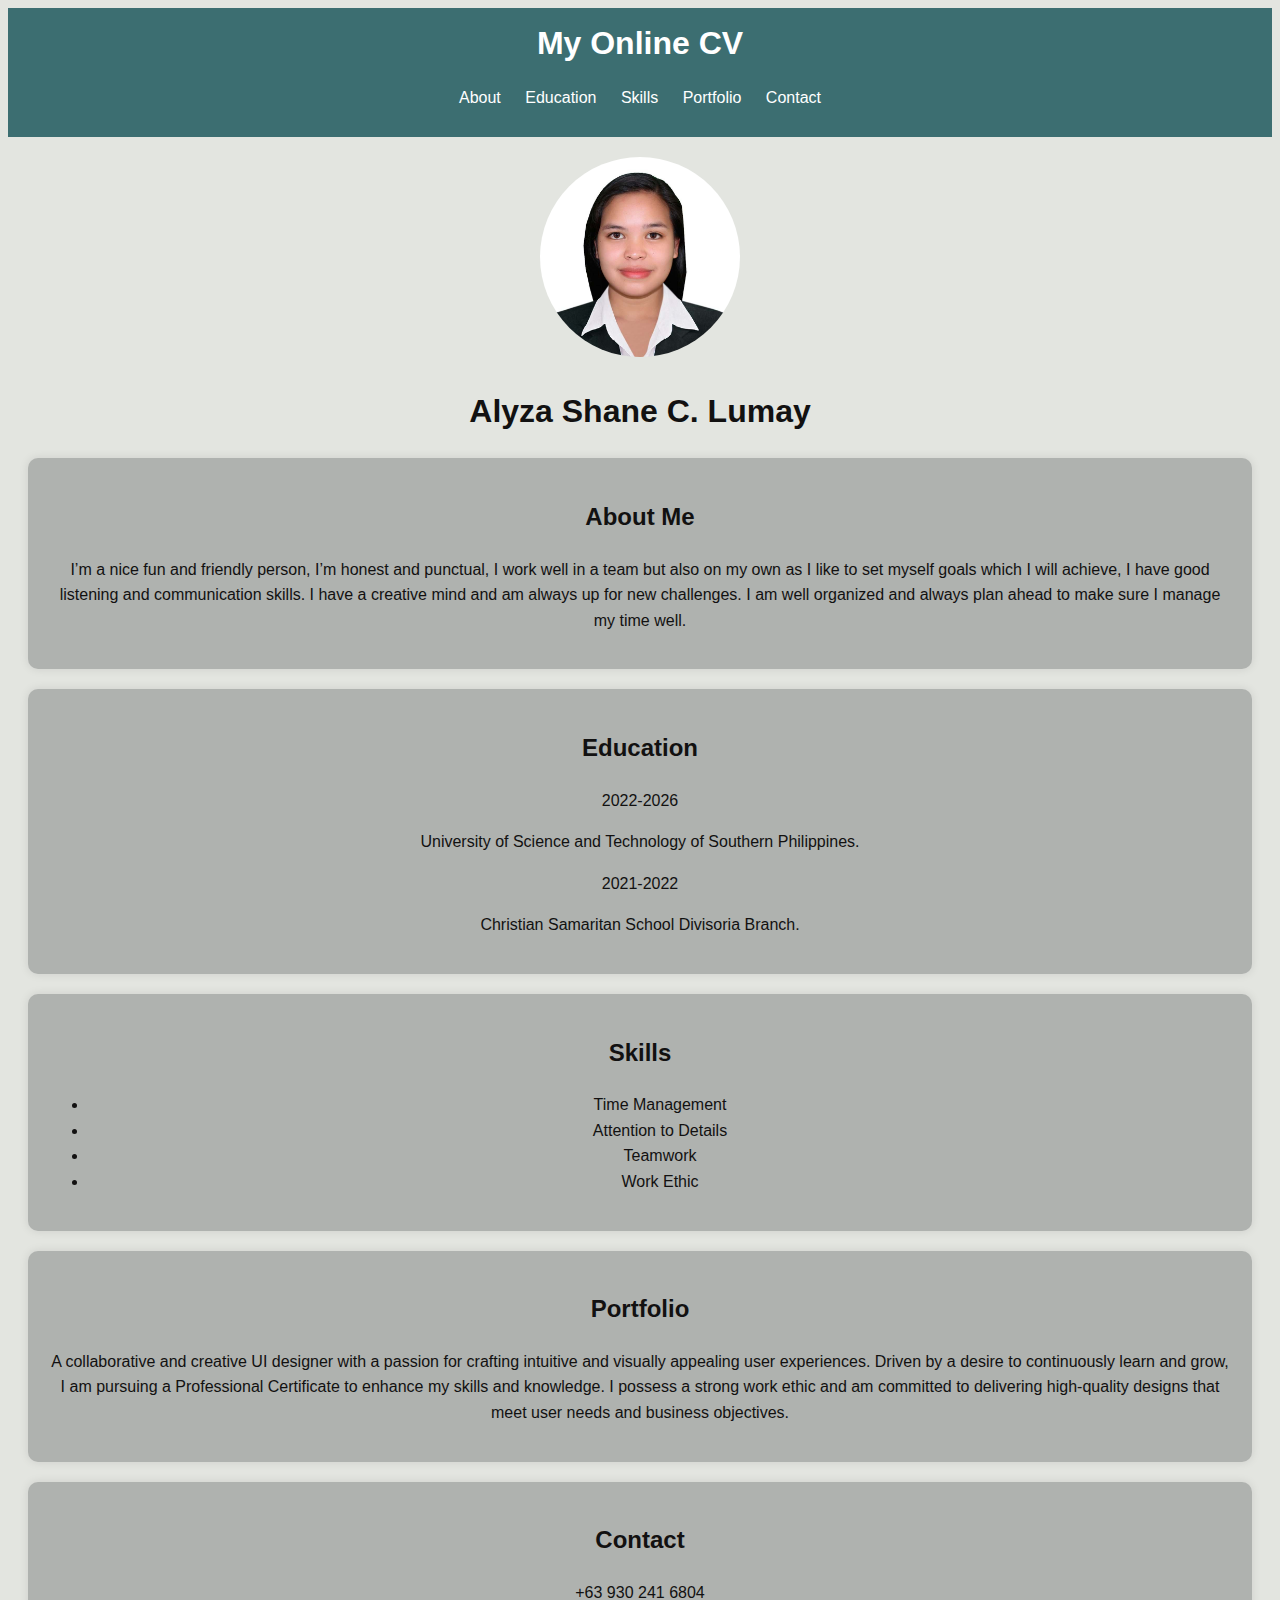
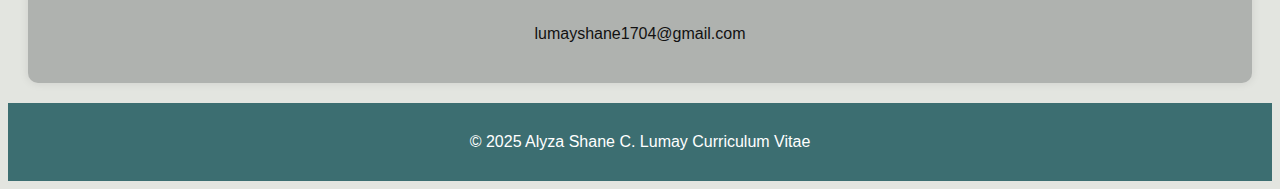
==== CSS/index.html @ a6cd063e "First Commit" ====
<!DOCTYPE html>
<html>
<head>
  <title>My Online CV</title>

  <link rel="stylesheet" type="text/css" href="style.css">
</head>
<body>
  <header>
    <h1>My Online CV</h1>
    <ul>
      <li><a href="#about">About</a></li>
      <li><a href="#education">Education</a></li>
      <li><a href="#skills">Skills</a></li>
      <li><a href="#portfolio">Portfolio</a></li>
      <li><a href="#contact">Contact</a></li>
    </ul>
  </header>

  <div class="image">
    <img src="src/myself.jpg" width="200" height="200"/>

    <h1 id="main-heading">Alyza Shane C. Lumay</h1>

    <section id="about">
      <h2>About Me</h2>
      <p>I’m a nice fun and friendly person, I’m honest and punctual, I work well in a team but also on my own as I like to set myself goals which I will achieve, I have good listening and communication skills. I have a creative mind and am always up for new challenges. I am well organized and always plan ahead to make sure I manage my time well.</p>
    </section>

    <section id="education">
      <h2>Education</h2>
      <p>2022-2026</p>
      <p>University of Science and Technology of Southern Philippines.</p>
      <p>2021-2022</p>
      <p>Christian Samaritan School Divisoria Branch.</p>
    </section>

    <section id="skills">
      <h2>Skills</h2>
       <ul>
      <li>Time Management</li>
      <li>Attention to Details</li>
      <li>Teamwork</li>
      <li>Work Ethic</li>
      </ul>

    </section>

    <section id="portfolio">
      <h2>Portfolio</h2>
      <p> A collaborative and creative UI designer with a passion for crafting intuitive and visually appealing user experiences. Driven by a desire to continuously learn and grow, I am pursuing a Professional Certificate to enhance my skills and knowledge. I possess a strong work ethic and am committed to delivering high-quality designs that meet user needs and business objectives.</p>
    </section>

    <section id="contact">
      <h2>Contact</h2>
      <p>+63 930 241 6804</p>
      <p>lumayshane1704@gmail.com</p>
    </section>
  </div>

  <footer>
    <p>&copy; 2025 Alyza Shane C. Lumay Curriculum Vitae</p>
  </footer>
</body>
</html>
---- CSS/style.css ----
body {
    font-family: Arial, sans-serif;
    line-height: 1.6;
    background-color:#e3e5e0;
    color: #121111;
  }
  
  header {
    background: #3C6E71;
    padding: 10px 0;
    text-align: center;
  }
  
  header h1 {
    margin: 0;
    color: #fff;
  }
  
  header ul {
    list-style: none;
    padding: 0;
    
  }
  
  header ul li {
    display: inline;
    margin: 0 10px;
     
  }
  
  header ul li a {
    color: #fff;
    text-decoration: none;
  }
  
  
  .image {
    text-align: center;
    margin: 20px 0;
  }
  
  .image img {
    border-radius: 50%;
  }
  
  section {
    background: #afb2af;
    margin: 20px;
    padding: 20px;
    border-radius: 10px;
    box-shadow: 0 0 10px rgba(0, 0, 0, 0.1);
  }
  
  footer {
    text-align: center;
    padding: 10px 0;
    background: #3C6E71;
    color: #fff;
    margin-top: 20px;
  }
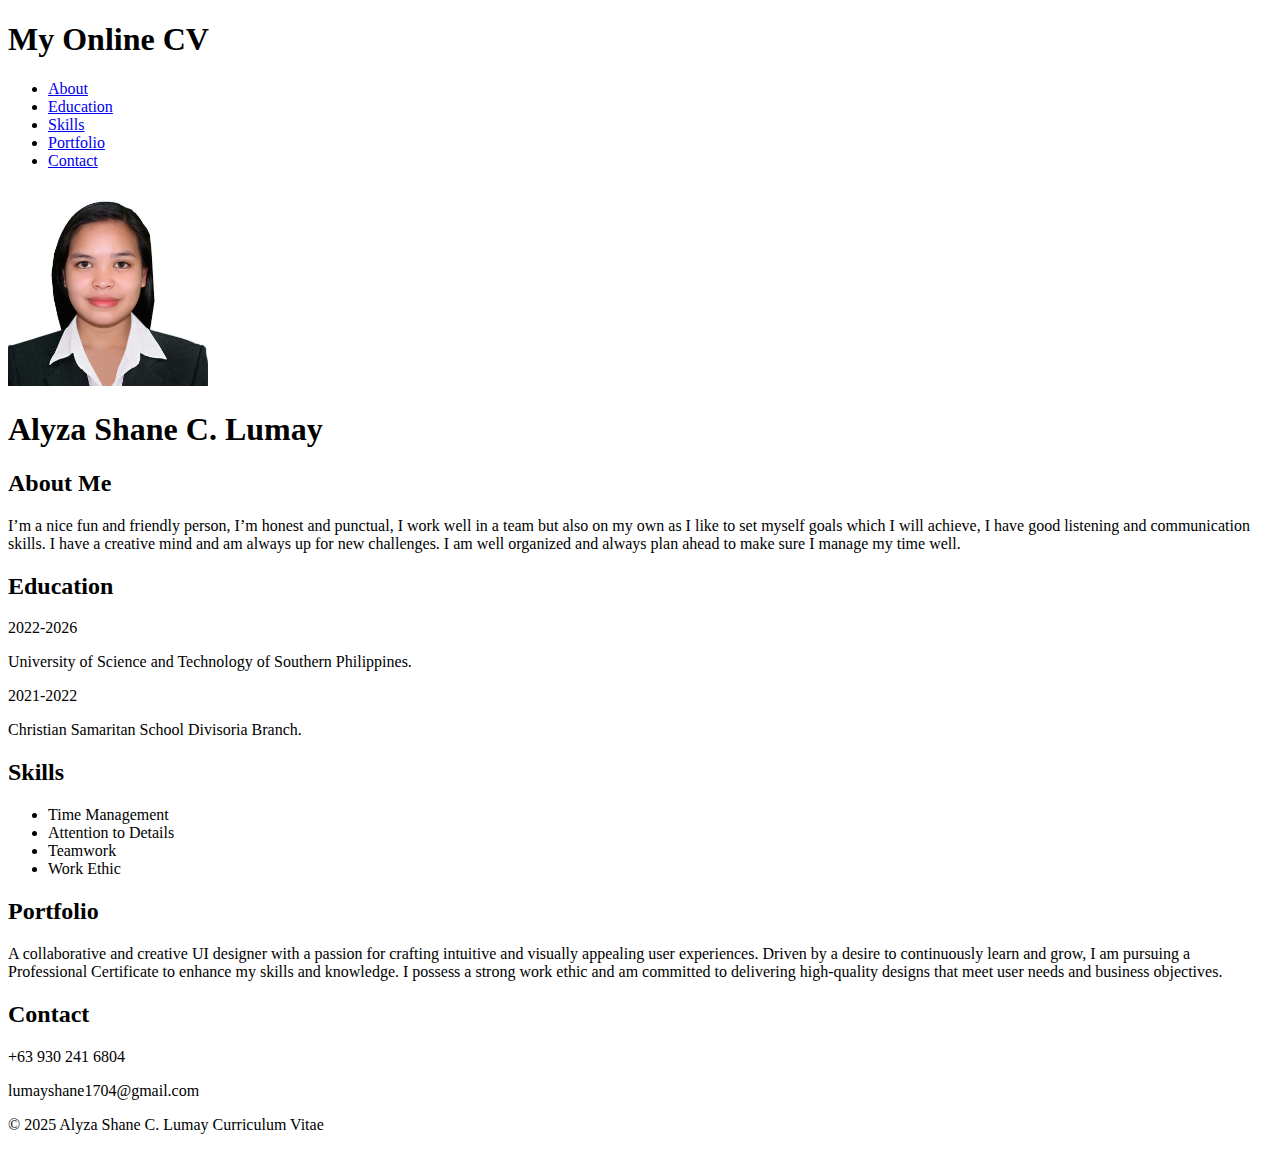
==== commit 97959cb5: "First Commit" ====
--- a/CSS/index.html
+++ b/CSS/index.html
@@ -3,7 +3,7 @@
 <head>
   <title>My Online CV</title>
 
-  <link rel="stylesheet" type="text/css" href="style.css">
+  <link rel="stylesheet" type="text/css" href="CCS/style.css">
 </head>
 <body>
   <header>
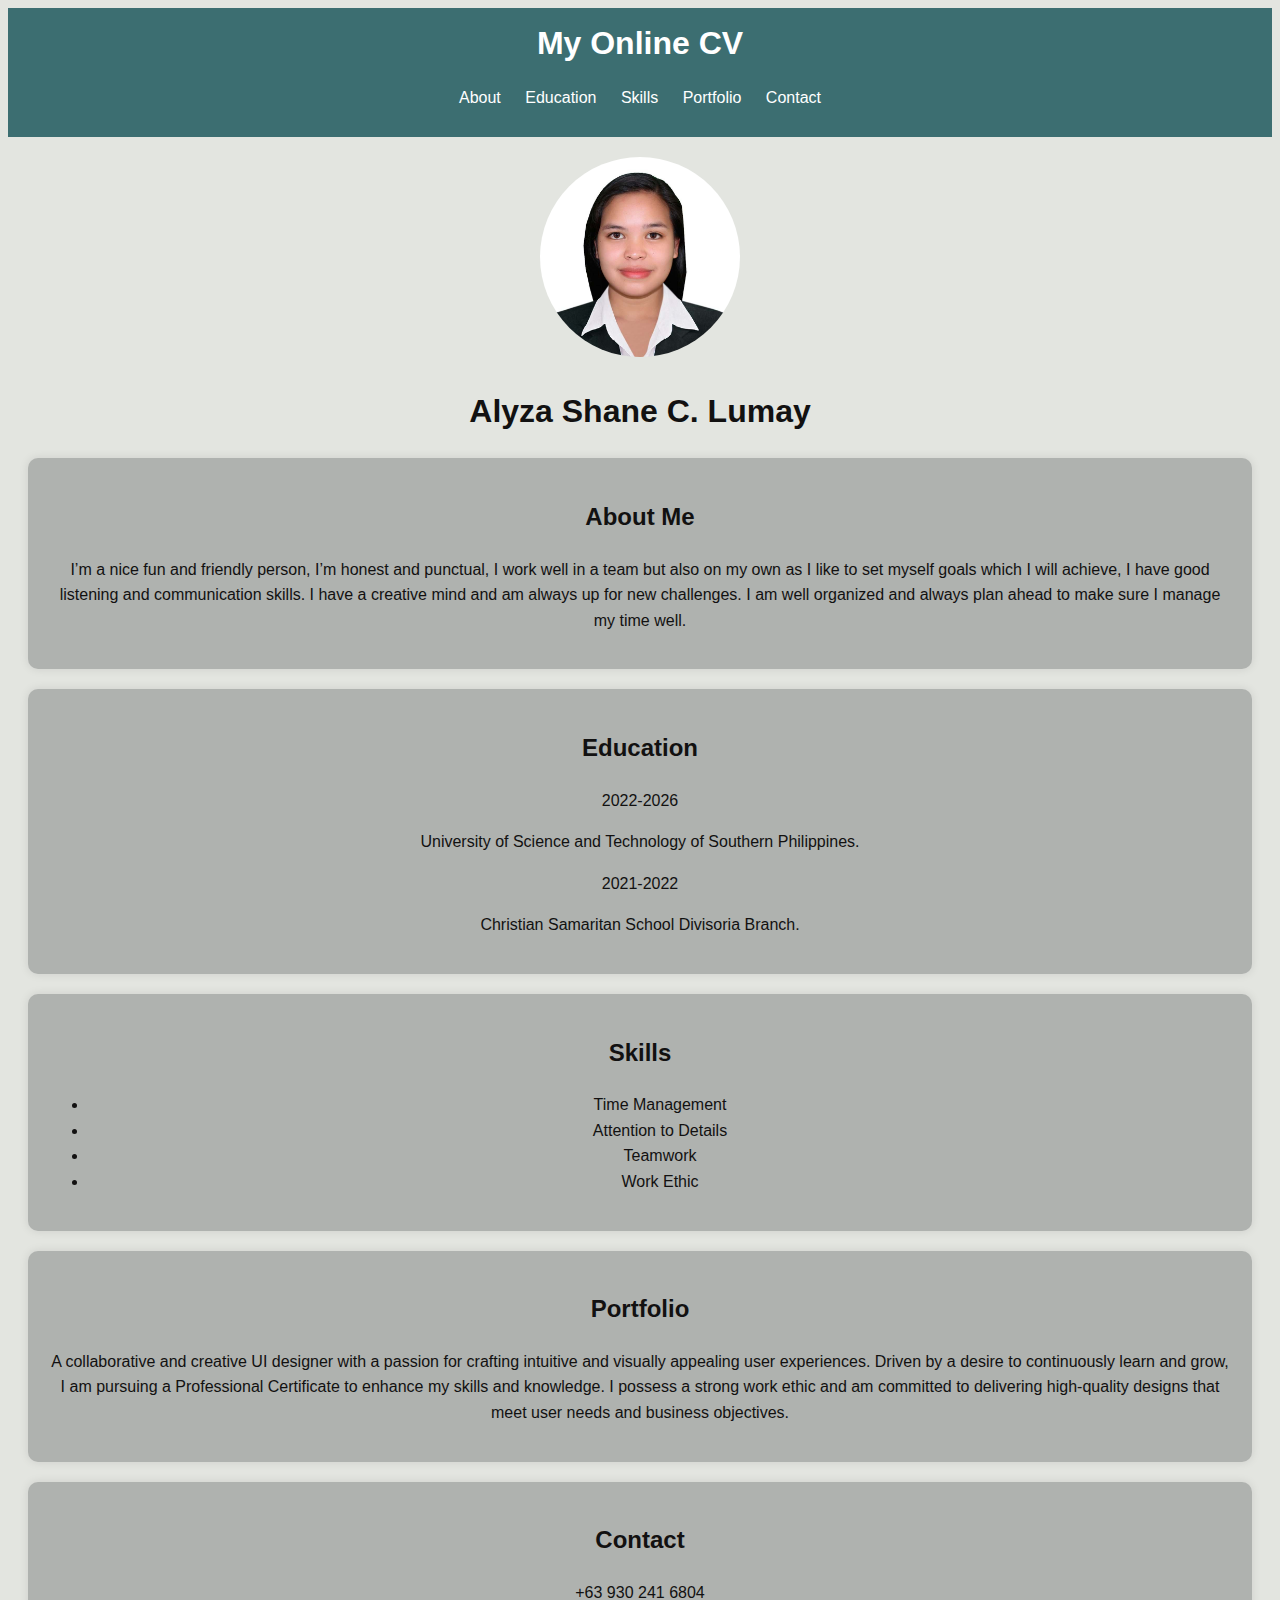
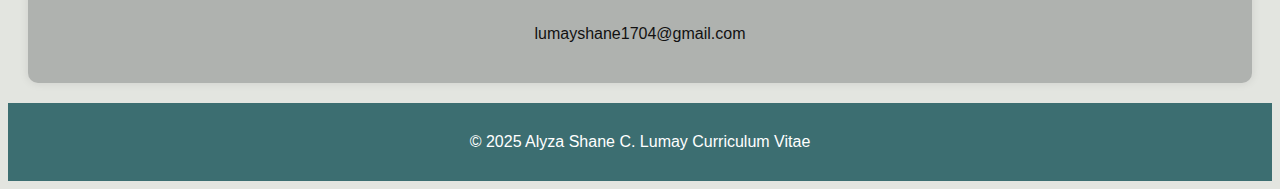
==== commit e295924d: "First Commit" ====
--- a/CSS/index.html
+++ b/CSS/index.html
@@ -3,7 +3,7 @@
 <head>
   <title>My Online CV</title>
 
-  <link rel="stylesheet" type="text/css" href="CCS/style.css">
+  <link rel="stylesheet" type="text/css" href="style.css">
 </head>
 <body>
   <header>
--- a/CSS/style.css
+++ b/CSS/style.css
@@ -0,0 +1,61 @@
+body {
+    font-family: Arial, sans-serif;
+    line-height: 1.6;
+    background-color:#e3e5e0;
+    color: #121111;
+  }
+  
+  header {
+    background: #3C6E71;
+    padding: 10px 0;
+    text-align: center;
+  }
+  
+  header h1 {
+    margin: 0;
+    color: #fff;
+  }
+  
+  header ul {
+    list-style: none;
+    padding: 0;
+    
+  }
+  
+  header ul li {
+    display: inline;
+    margin: 0 10px;
+     
+  }
+  
+  header ul li a {
+    color: #fff;
+    text-decoration: none;
+  }
+  
+  
+  .image {
+    text-align: center;
+    margin: 20px 0;
+  }
+  
+  .image img {
+    border-radius: 50%;
+  }
+  
+  section {
+    background: #afb2af;
+    margin: 20px;
+    padding: 20px;
+    border-radius: 10px;
+    box-shadow: 0 0 10px rgba(0, 0, 0, 0.1);
+  }
+  
+  footer {
+    text-align: center;
+    padding: 10px 0;
+    background: #3C6E71;
+    color: #fff;
+    margin-top: 20px;
+  }
+  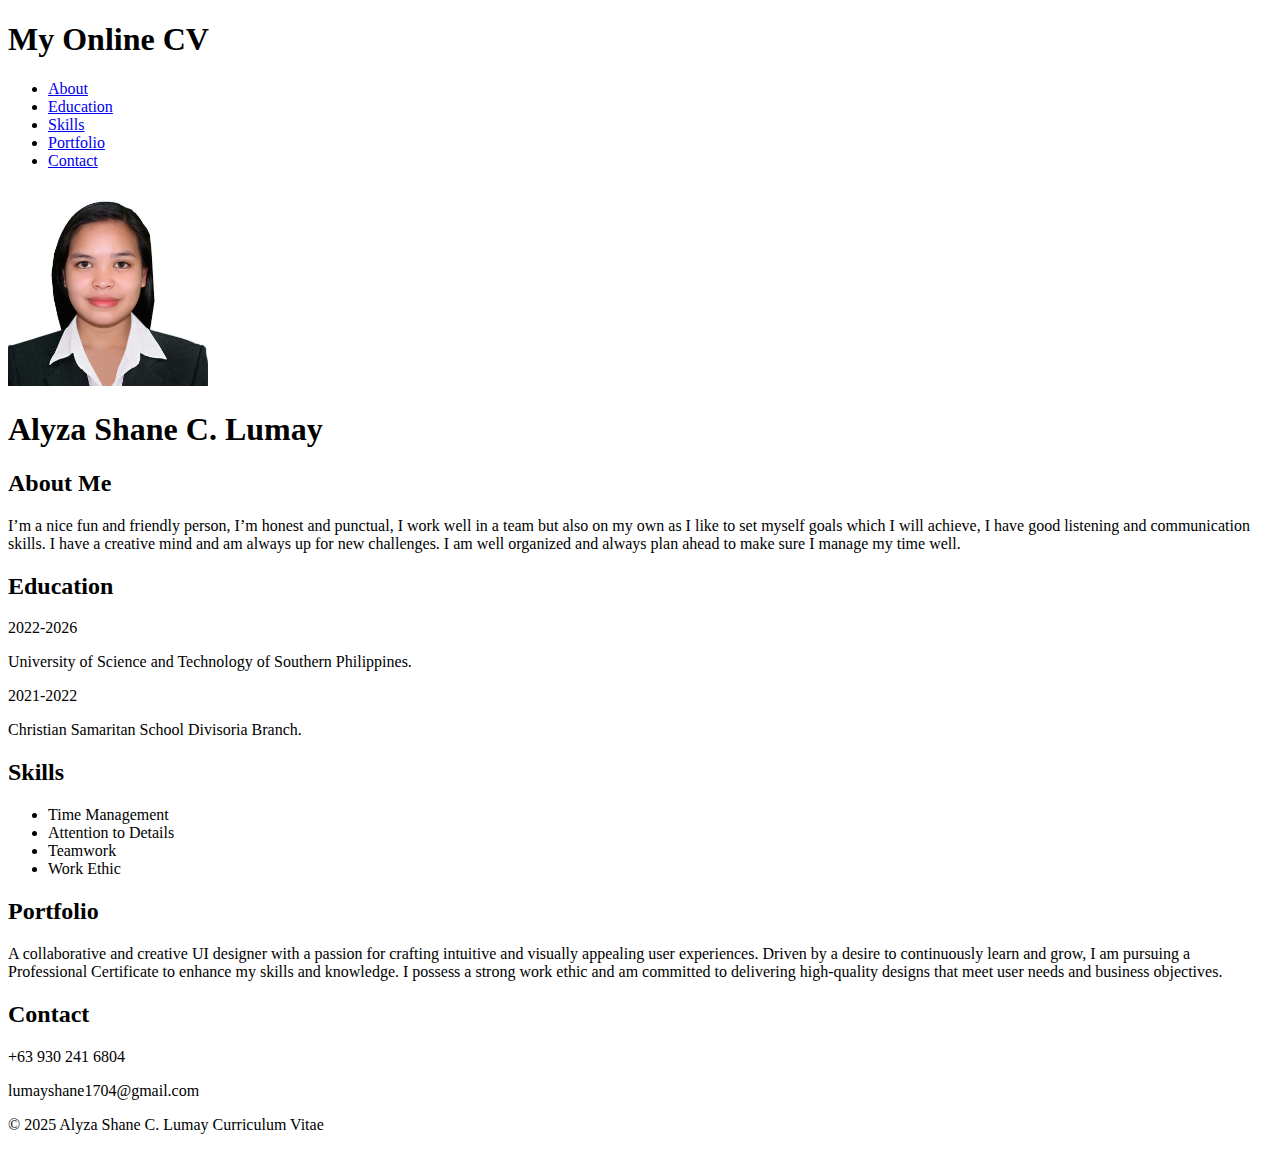
==== commit bc083b37: "First Commit" ====
--- a/CSS/index.html
+++ b/CSS/index.html
@@ -3,7 +3,8 @@
 <head>
   <title>My Online CV</title>
 
-  <link rel="stylesheet" type="text/css" href="style.css">
+  <link rel="stylesheet" href="CSS/style.css">
+
 </head>
 <body>
   <header>
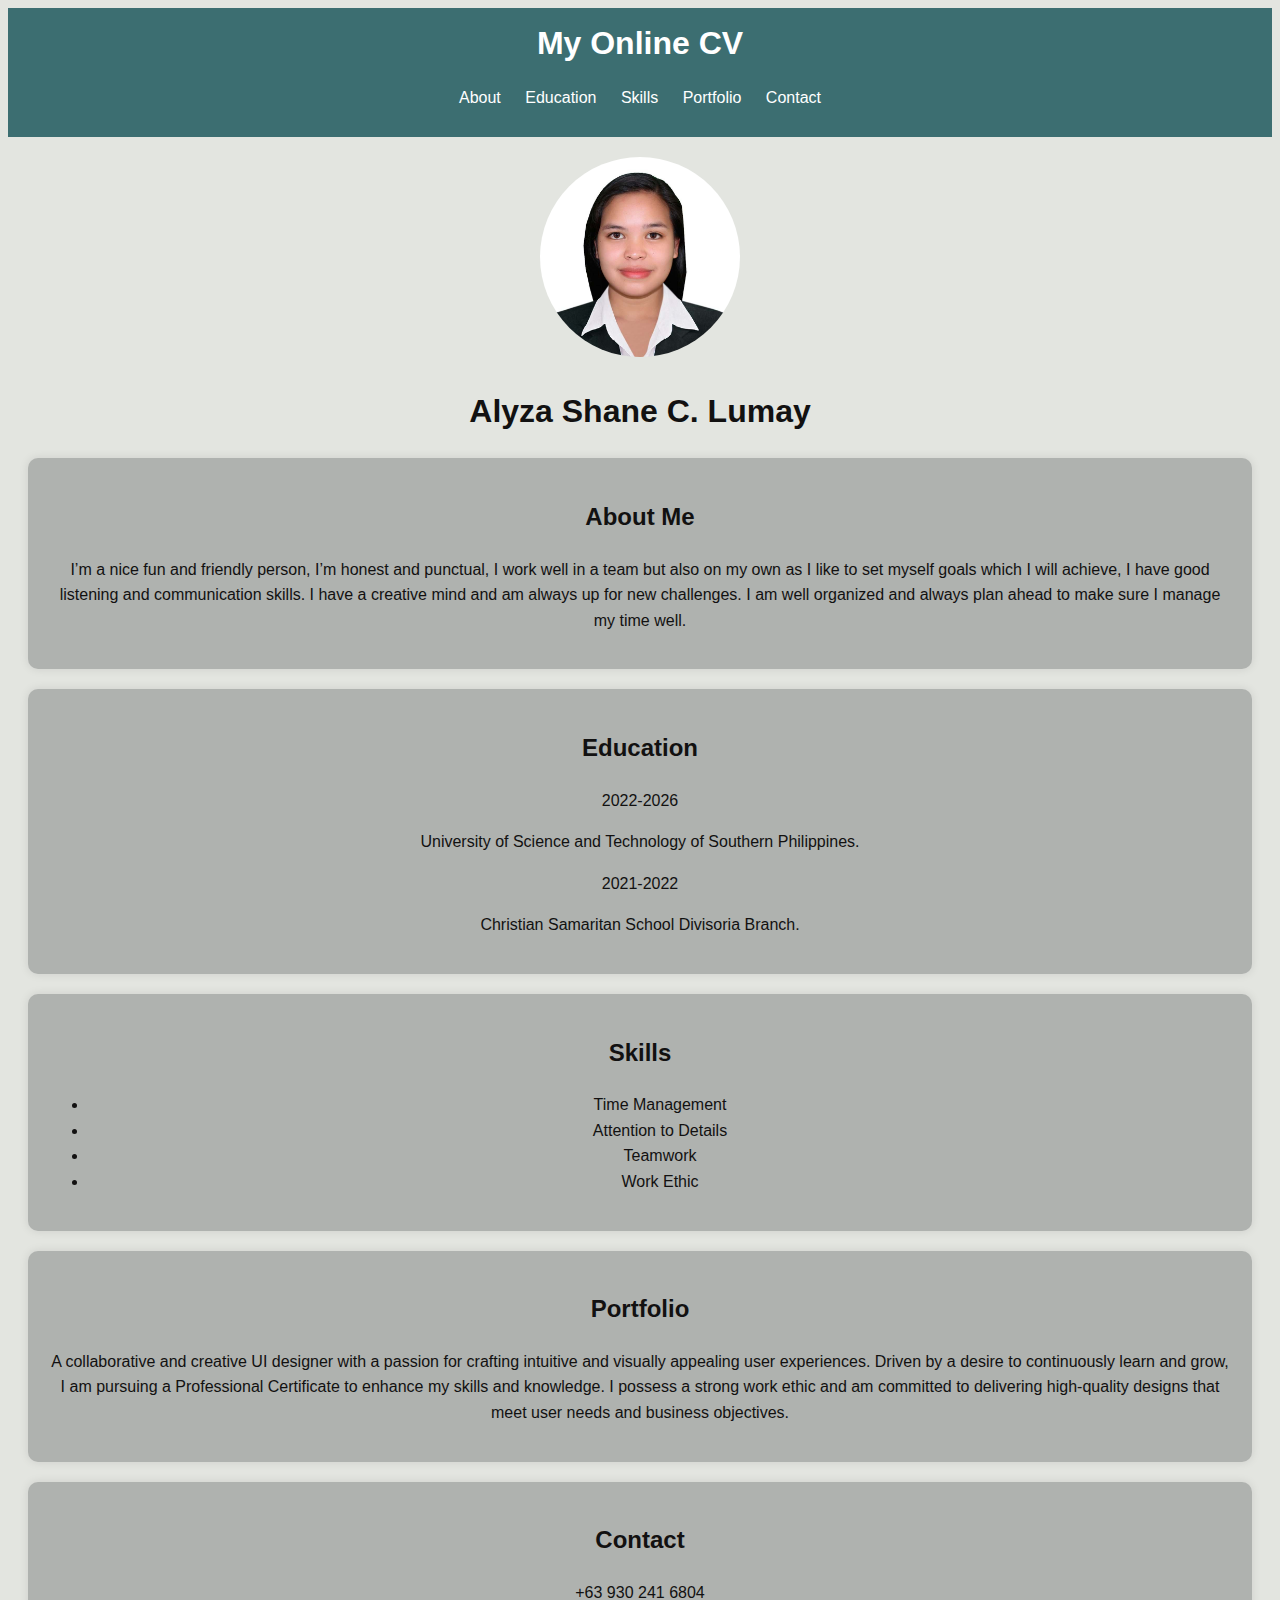
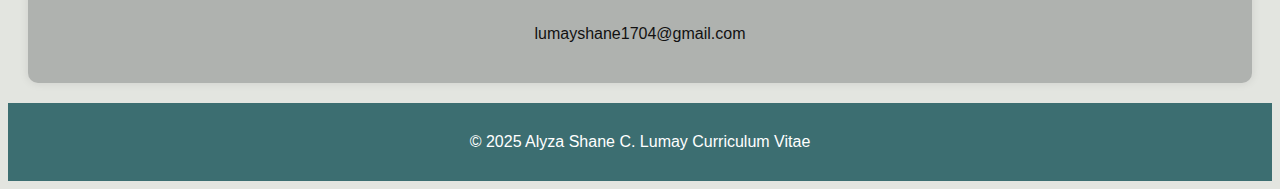
==== commit bbf3ec47: "Fixed JSON loading" ====
--- a/CSS/index.html
+++ b/CSS/index.html
@@ -3,7 +3,7 @@
 <head>
   <title>My Online CV</title>
 
-  <link rel="stylesheet" href="CSS/style.css">
+  <link rel="stylesheet" href="style.css">
 
 </head>
 <body>
--- a/CSS/style.css
+++ b/CSS/style.css
@@ -0,0 +1,61 @@
+body {
+    font-family: Arial, sans-serif;
+    line-height: 1.6;
+    background-color:#e3e5e0;
+    color: #121111;
+  }
+  
+  header {
+    background: #3C6E71;
+    padding: 10px 0;
+    text-align: center;
+  }
+  
+  header h1 {
+    margin: 0;
+    color: #fff;
+  }
+  
+  header ul {
+    list-style: none;
+    padding: 0;
+    
+  }
+  
+  header ul li {
+    display: inline;
+    margin: 0 10px;
+     
+  }
+  
+  header ul li a {
+    color: #fff;
+    text-decoration: none;
+  }
+  
+  
+  .image {
+    text-align: center;
+    margin: 20px 0;
+  }
+  
+  .image img {
+    border-radius: 50%;
+  }
+  
+  section {
+    background: #afb2af;
+    margin: 20px;
+    padding: 20px;
+    border-radius: 10px;
+    box-shadow: 0 0 10px rgba(0, 0, 0, 0.1);
+  }
+  
+  footer {
+    text-align: center;
+    padding: 10px 0;
+    background: #3C6E71;
+    color: #fff;
+    margin-top: 20px;
+  }
+  